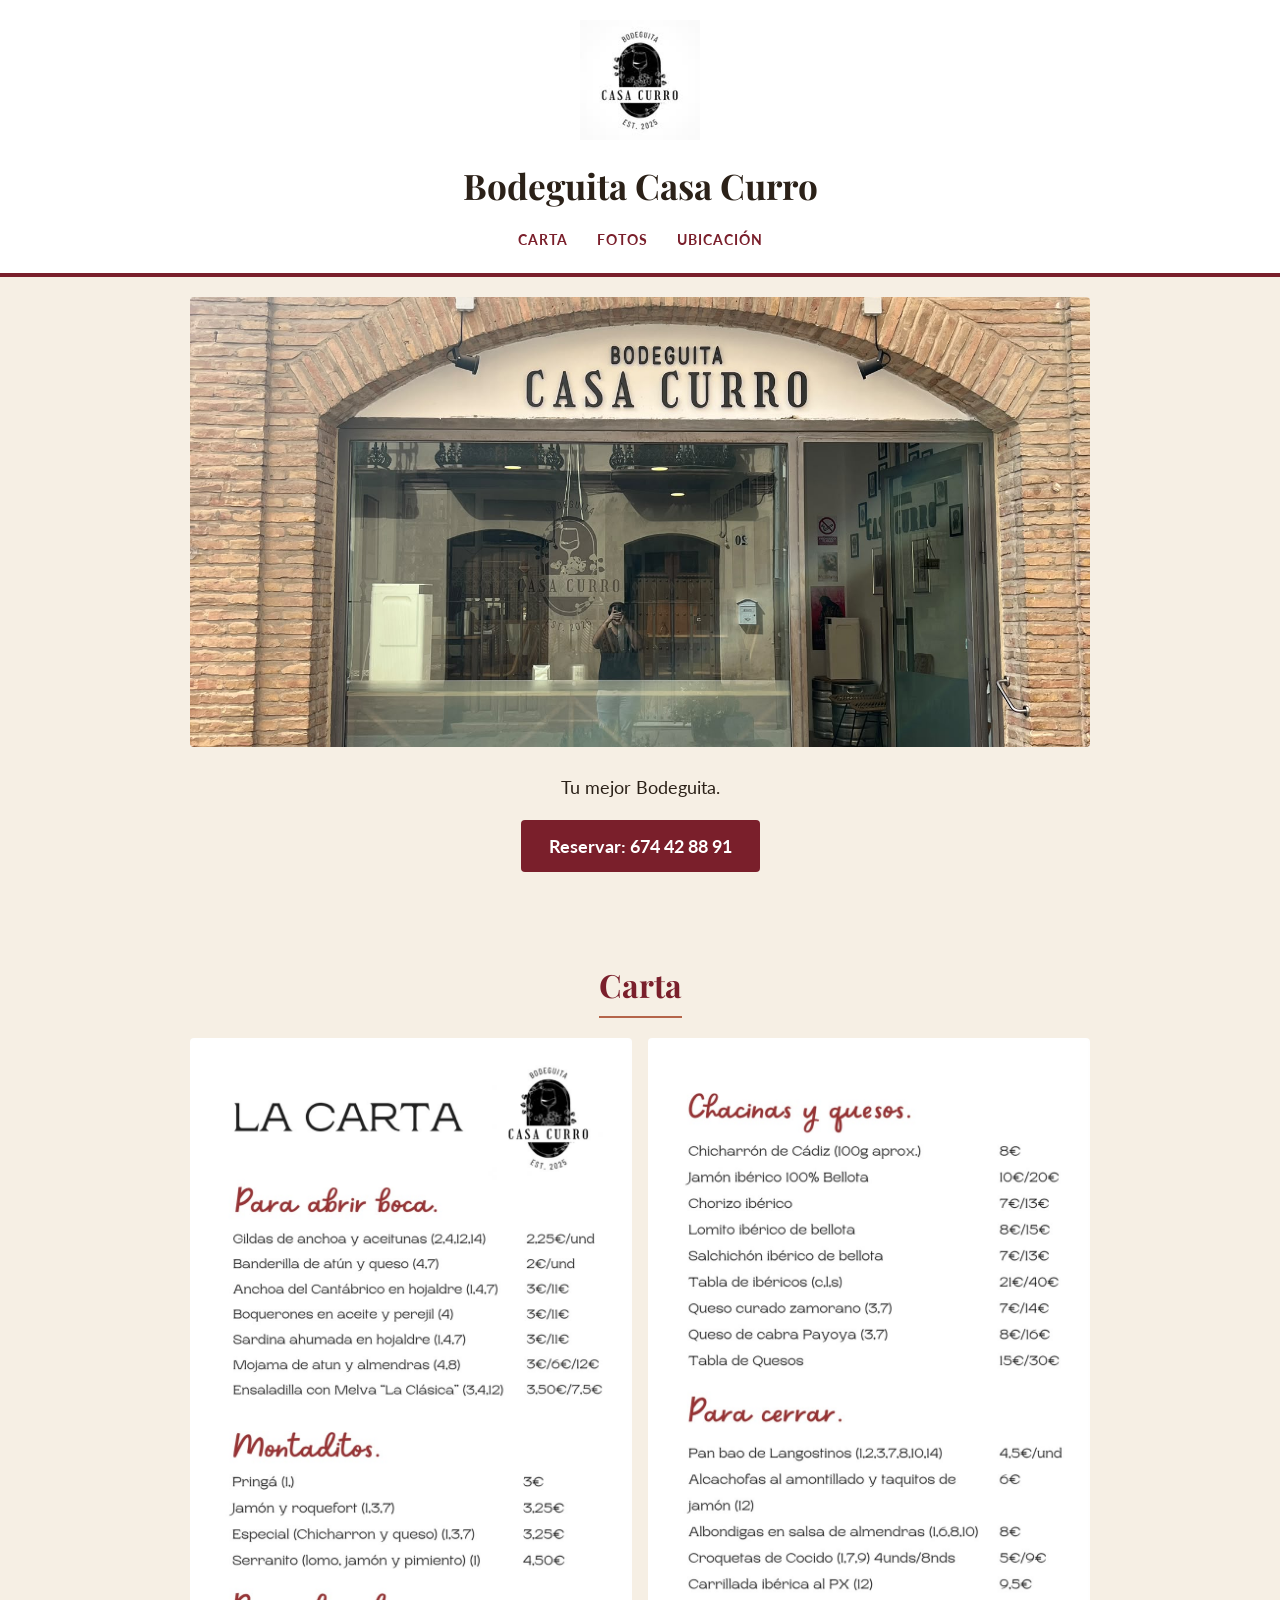
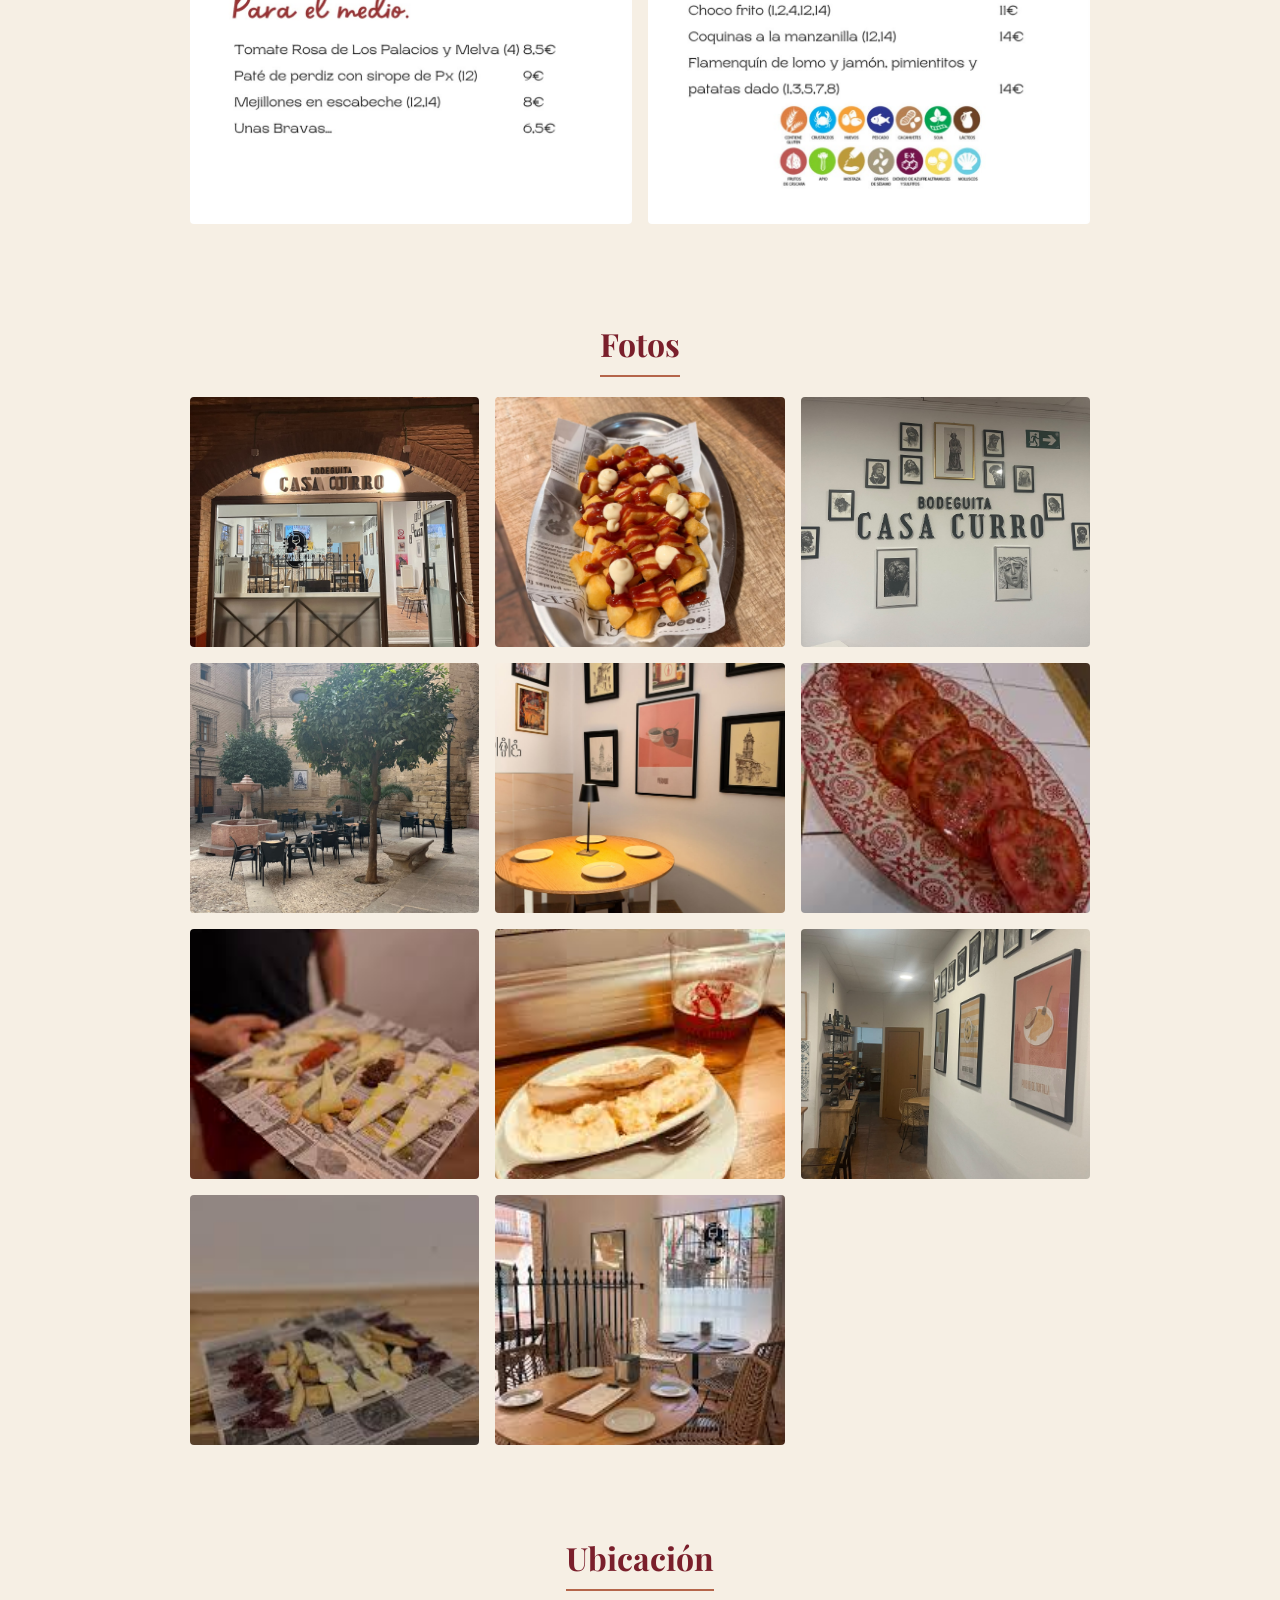
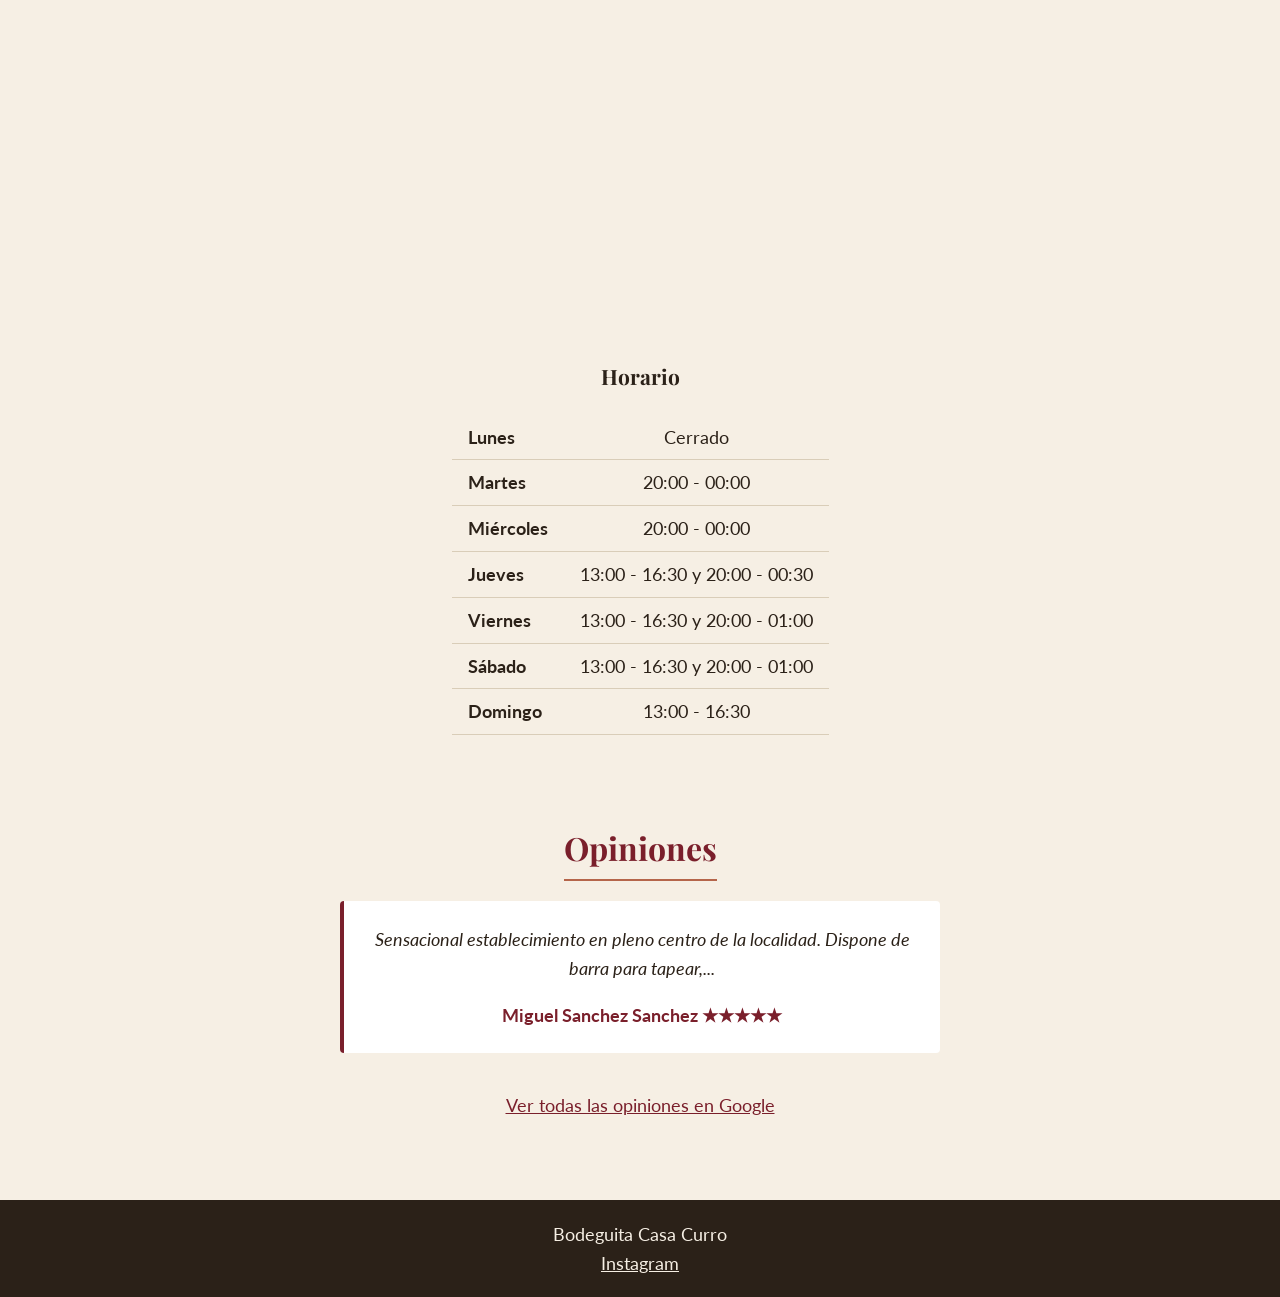
==== index.html @ da1f6a94 "Add files via upload" ====
<!DOCTYPE html>
<html lang="es">
<head>
  <meta charset="UTF-8">
  <meta name="viewport" content="width=device-width, initial-scale=1.0">
  <title>Bodeguita Casa Curro</title>
  <link rel="preconnect" href="https://fonts.googleapis.com">
  <link rel="preconnect" href="https://fonts.gstatic.com" crossorigin>
  <link href="https://fonts.googleapis.com/css2?family=Lato:wght@400;700&family=Playfair+Display:wght@600&display=swap" rel="stylesheet">
  <link rel="stylesheet" href="style.css">
</head>
<body>
  <header>
    <img src="img/logo.jpg" alt="Logo de Bodeguita Casa Curro" class="logo">
    <h1>Bodeguita Casa Curro</h1>
    <nav>
      <a href="#carta">Carta</a>
      <a href="#fotos">Fotos</a>
      <a href="#ubicacion">Ubicación</a>
    </nav>
  </header>

  <main>
    <section id="portada">
      <img src="img/foto1.jpeg" alt="Fachada de Bodeguita Casa Curro">
      <p>Tu mejor Bodeguita.</p>
      <a href="tel:+34674428891" class="boton">Reservar: 674 42 88 91</a>
    </section>

    <section id="carta">
  <h2>Carta</h2>
  <div class="carta">
    <a href="img/carta1.jpeg" target="_blank">
      <img src="img/carta1.jpeg" alt="Carta de Bodeguita Casa Curro, página 1">
    </a>
    <a href="img/carta2.jpeg" target="_blank">
      <img src="img/carta2.jpeg" alt="Carta de Bodeguita Casa Curro, página 2">
    </a>
  </div>
</section>

<section id="fotos">
  <h2>Fotos</h2>
  <div class="galeria">
    <img src="img/foto2.jpeg" alt="fuera noche  ">
    <img src="img/foto3.jpeg" alt="bravas">
    <img src="img/foto4.jpeg" alt="pared">
    <img src="img/foto5.jpeg" alt="terraza">
    <img src="img/foto6.jpeg" alt="dentro">
    <img src="img/foto7.jpg" alt="tomate">
    <img src="img/foto8.jpg" alt="quesito">
    <img src="img/foto9.jpg" alt="ensaladilla">
    <img src="img/foto10.jpeg" alt="pasillo">
    <img src="img/foto11.jpg" alt="embutido">
    <img src="img/foto12.jpg" alt="mesas">
  </div>
</section>

    <section id="ubicacion">
      <h2>Ubicación</h2>
      <iframe src="https://www.google.com/maps/embed?pb=!1m28!1m12!1m3!1d1592.782075651214!2d-4.564118273556209!3d37.02019296449866!2m3!1f0!2f0!3f0!3m2!1i1024!2i768!4f13.1!4m13!3e6!4m5!1s0xd72910049dc3c2b%3A0x95547087b2f97c3e!2sBodeguita%20Casa%20Curro%2C%20C.%20Cantareros%2C%2023%2C%2029200%20Antequera%2C%20M%C3%A1laga!3m2!1d37.0200731!2d-4.5624443999999995!4m5!1s0xd72910049dc3c2b%3A0x95547087b2f97c3e!2sBodeguita%20Casa%20Curro%2C%20C.%20Cantareros%2C%2023%2C%2029200%20Antequera%2C%20M%C3%A1laga!3m2!1d37.0200731!2d-4.5624443999999995!5e0!3m2!1ses!2ses!4v1791510174950!5m2!1ses!2ses" width="600" height="450" style="border:0;" allowfullscreen="" loading="lazy" referrerpolicy="strict-origin-when-cross-origin"></iframe>
      <h3>Horario</h3>
      <table>
        <tr>
          <td>Lunes</td>
          <td>Cerrado</td>
        </tr>
        <tr>
          <td>Martes</td>
          <td>20:00 - 00:00</td>
        </tr>
        <tr>
          <td>Miércoles</td>
          <td>20:00 - 00:00</td>
        </tr>
        <tr>
          <td>Jueves</td>
          <td>13:00 - 16:30 y 20:00 - 00:30</td>
        </tr>
        <tr>
          <td>Viernes</td>
          <td>13:00 - 16:30 y 20:00 - 01:00</td>
        </tr>
        <tr>
          <td>Sábado</td>
          <td>13:00 - 16:30 y 20:00 - 01:00</td>
        </tr>
        <tr>
          <td>Domingo</td>
          <td>13:00 - 16:30</td>
        </tr>
      </table>
    </section>
    <section id="resenas">
  <h2>Opiniones</h2>
  <div class="resenas">
    <blockquote class="resena activa">
      <p>Sensacional establecimiento en pleno centro de la localidad. Dispone de barra para tapear,...</p>
      <cite>
Miguel Sanchez Sanchez ★★★★★</cite>
    </blockquote>
    <blockquote class="resena">
      <p>Típico sitio con una carta de las que a todos nos gustan, todo buenísimo, buena atención y trato y sobre todo a muy buen precio...</p>
      <cite>mcg ★★★★★</cite>
    </blockquote>
    <blockquote class="resena">
      <p>Una bodega, tipo abacería podríamos decir, donde disfrutar de una buena y fría cerveza o vino entre amigos...</p>
      <cite>Juande Peramos ★★★★</cite>
    </blockquote>
    <blockquote class="resena">
      <p>Buen servicio,personal muy agradable.
Comida muy buena.</p>
      <cite>Natalia Vegas Perdiguero ★★★★★</cite>
    </blockquote>
    <blockquote class="resena">
      <p>Muy buen ambiente, trato muy agradable por parte de Javi y Felix, sin duda para volver a repetir</p>
      <cite>Maria Pilar Garrido ★★★★★</cite>
    </blockquote>
    <blockquote class="resena">
      <p>En primer lugar el servicio es de primera categoría: amables, simpáticos y con don de gentes...</p>
      <cite>Pablo Vegas Castillo ★★★★★</cite>
    </blockquote>
    <blockquote class="resena">
      <p>Un lugar para repetir, sin duda alguna. El trato del personal ha sido maravilloso, la comida muy buena y el ambiente ideal.</p>
      <cite>Rosana Romero ★★★★★</cite>
    </blockquote>
    <blockquote class="resena">
      <p>De 10 estuve con mis amigos; comimos y nos atendieron genial, </p>
      <cite>Salvador Ruiz García ★★★★★</cite>
    </blockquote>
    <blockquote class="resena">
      <p>Lugar muy agradable y con una comida de primera calidad, con un trato inmejorable tanto por Paco, Félix y Javi...</p>
      <cite>Ana Belén Gutiérrez Martos ★★★★★</cite>
    </blockquote>
    <blockquote class="resena">
      <p>Buen ambiente y muy buena comida.
Buen sitio para tapear o raciones</p>
      <cite>José María Tortosa ★★★★★</cite>
    </blockquote>
  </div>
  <a href="https://share.google/G8YqFskOZqT29hOip" target="_blank">Ver todas las opiniones en Google</a>
</section>
  </main>

  <footer>
    <p>Bodeguita Casa Curro</p>
    <p><a href="https://www.instagram.com/casacurro_bodeguita/" target="_blank">Instagram</a></p>
  </footer>
   <script src="script.js"></script>
</body>
</html>
---- style.css ----
:root {
  --crema: #f6efe4;
  --texto: #2b2118;
  --vino: #7a1f2b;
  --ladrillo: #b5654a;
}

body {
  background-color: var(--crema);
  color: var(--texto);
  font-family: 'Lato', sans-serif;
  font-size: 18px;
  line-height: 1.6;
  margin: 0;
}

h1, h2, h3 {
  font-family: 'Playfair Display', serif;
}

header {
  background-color: white;
  text-align: center;
  padding: 20px;
  border-bottom: 4px solid var(--vino);
}
header h1 {
  margin: 10px 0;
  font-size: 2.2rem;
}
nav a {
  color: var(--vino);
  font-weight: 700;
  font-size: 14px;
  letter-spacing: 1px;
  text-transform: uppercase;
  text-decoration: none;
  margin: 0 12px;
}
nav a:hover {
  color: var(--ladrillo);
}

main {
  max-width: 900px;
  margin: 0 auto;
  padding: 20px;
}
section {
  margin-bottom: 60px;
  text-align: center;
}
h2 {
  display: inline-block;
  color: var(--vino);
  font-size: 2rem;
  margin-bottom: 20px;
  padding-bottom: 6px;
  border-bottom: 2px solid var(--ladrillo);
}

img {
  max-width: 100%;
  border-radius: 4px;
}
.logo {
  width: 120px;
  border-radius: 0;
}
#portada img {
  width: 100%;
  max-height: 450px;
  object-fit: cover;
}

.boton {
  display: inline-block;
  background-color: var(--vino);
  color: white;
  padding: 12px 28px;
  border-radius: 4px;
  font-weight: 700;
  text-decoration: none;
}
.boton:hover {
  background-color: var(--ladrillo);
}

.galeria {
  display: grid;
  grid-template-columns: repeat(auto-fit, minmax(250px, 1fr));
  gap: 16px;
}
.galeria img {
  width: 100%;
  height: 250px;
  object-fit: cover;
}

table {
  margin: 0 auto;
  border-collapse: collapse;
}
td {
  padding: 8px 16px;
  border-bottom: 1px solid #d9cdb8;
}
td:first-child {
  font-weight: 700;
  text-align: left;
}

a {
  color: var(--vino);
}

iframe {
  width: 100%;
  height: 300px;
  border: 0;
  border-radius: 4px;
  margin-top: 20px;
}

footer {
  background-color: var(--texto);
  color: var(--crema);
  text-align: center;
  padding: 20px;
}
footer p {
  margin: 0;
}
footer a {
  color: var(--crema);
}
.carta {
  display: grid;
  grid-template-columns: repeat(auto-fit, minmax(280px, 1fr));
  gap: 16px;
}
.carta img {
  width: 100%;
}
.resenas {
  max-width: 600px;
  margin: 0 auto 20px;
  min-height: 170px;
}
.resena {
  display: none;
  margin: 0;
  padding: 24px;
  background-color: white;
  border-left: 4px solid var(--vino);
  border-radius: 4px;
}
.resena.activa {
  display: block;
}
.resena p {
  font-style: italic;
  margin-top: 0;
}
.resena cite {
  font-style: normal;
  font-weight: 700;
  color: var(--vino);
}
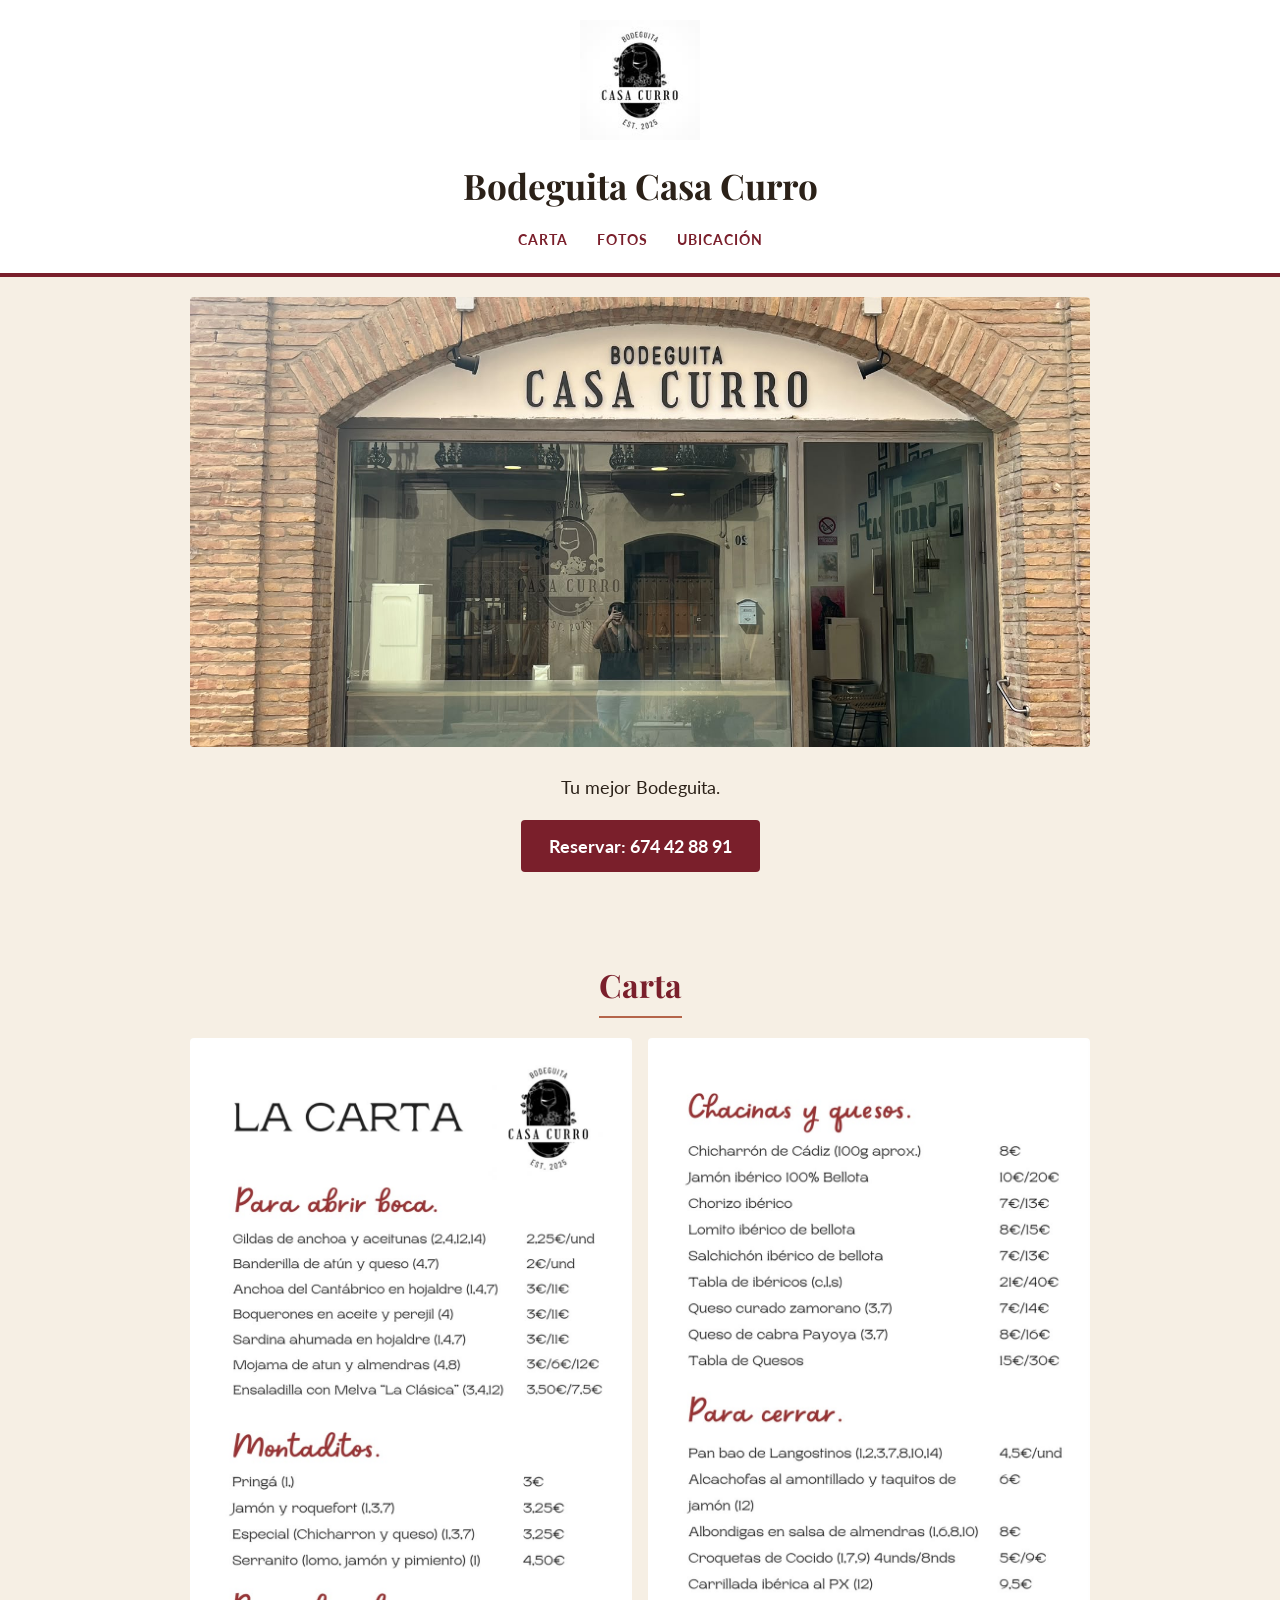
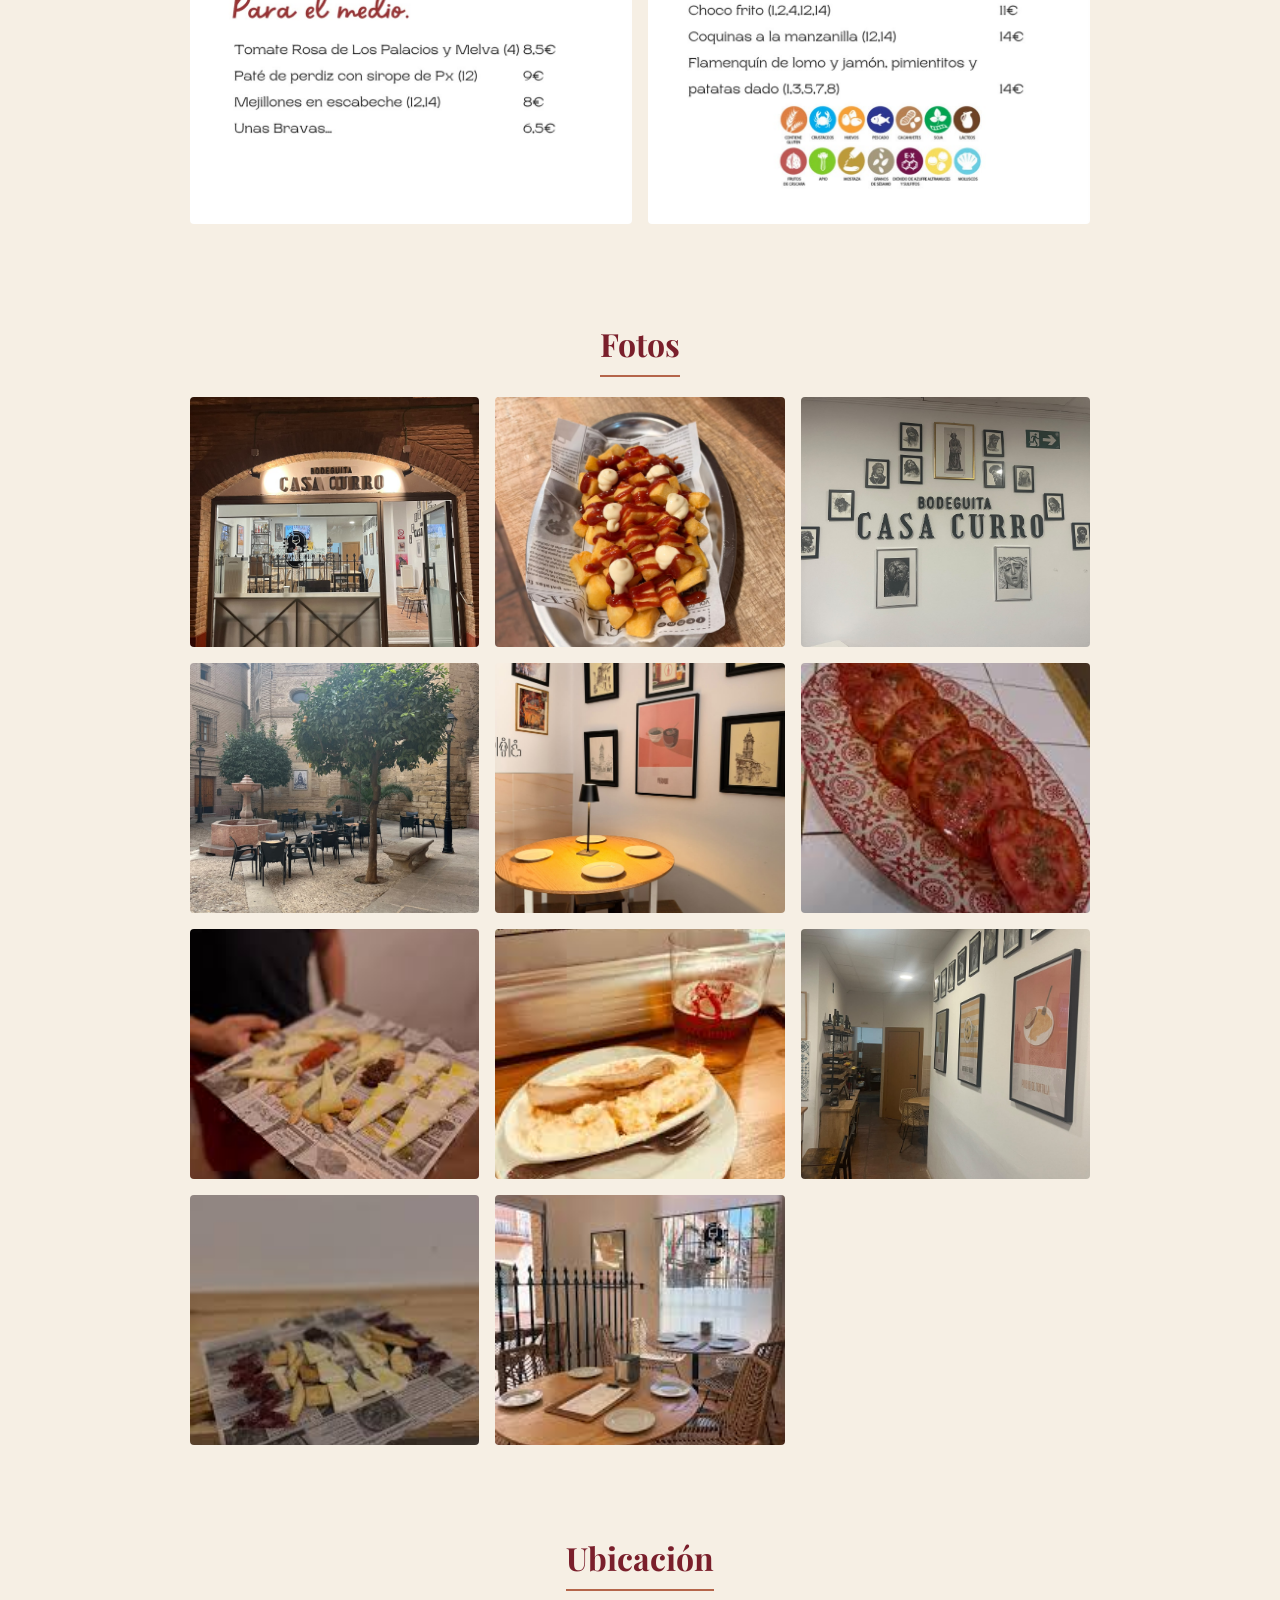
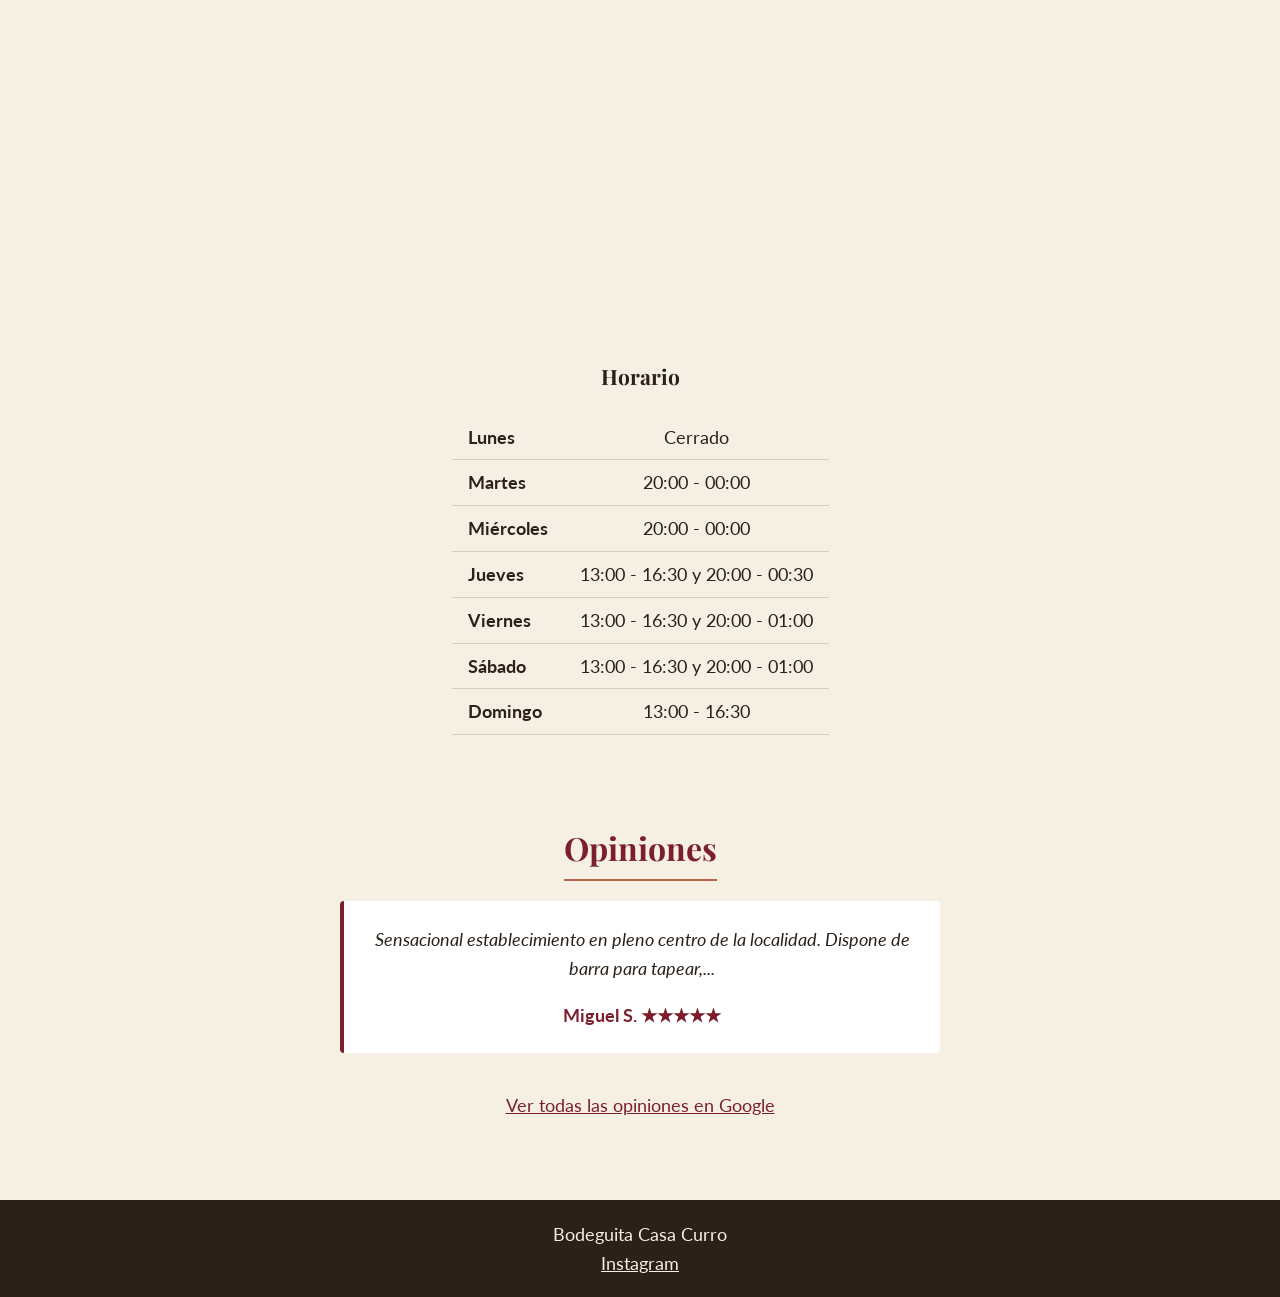
==== commit c3ff4690: "Add files via upload" ====
--- a/index.html
+++ b/index.html
@@ -3,7 +3,8 @@
 <head>
   <meta charset="UTF-8">
   <meta name="viewport" content="width=device-width, initial-scale=1.0">
-  <title>Bodeguita Casa Curro</title>
+  <title>Bodeguita Casa Curro | Bar de tapas en Antequera</title>
+  <meta name="description" content="Bodeguita Casa Curro en Antequera: carta, horario, ubicación y reservas por teléfono.">
   <link rel="preconnect" href="https://fonts.googleapis.com">
   <link rel="preconnect" href="https://fonts.gstatic.com" crossorigin>
   <link href="https://fonts.googleapis.com/css2?family=Lato:wght@400;700&family=Playfair+Display:wght@600&display=swap" rel="stylesheet">
@@ -97,7 +98,7 @@
     <blockquote class="resena activa">
       <p>Sensacional establecimiento en pleno centro de la localidad. Dispone de barra para tapear,...</p>
       <cite>
-Miguel Sanchez Sanchez ★★★★★</cite>
+Miguel S. ★★★★★</cite>
     </blockquote>
     <blockquote class="resena">
       <p>Típico sitio con una carta de las que a todos nos gustan, todo buenísimo, buena atención y trato y sobre todo a muy buen precio...</p>
@@ -105,37 +106,37 @@
     </blockquote>
     <blockquote class="resena">
       <p>Una bodega, tipo abacería podríamos decir, donde disfrutar de una buena y fría cerveza o vino entre amigos...</p>
-      <cite>Juande Peramos ★★★★</cite>
+      <cite>Juande P. ★★★★</cite>
     </blockquote>
     <blockquote class="resena">
       <p>Buen servicio,personal muy agradable.
 Comida muy buena.</p>
-      <cite>Natalia Vegas Perdiguero ★★★★★</cite>
+      <cite>Natalia V. ★★★★★</cite>
     </blockquote>
     <blockquote class="resena">
       <p>Muy buen ambiente, trato muy agradable por parte de Javi y Felix, sin duda para volver a repetir</p>
-      <cite>Maria Pilar Garrido ★★★★★</cite>
+      <cite>Maria Pilar G. ★★★★★</cite>
     </blockquote>
     <blockquote class="resena">
       <p>En primer lugar el servicio es de primera categoría: amables, simpáticos y con don de gentes...</p>
-      <cite>Pablo Vegas Castillo ★★★★★</cite>
+      <cite>Pablo V. ★★★★★</cite>
     </blockquote>
     <blockquote class="resena">
       <p>Un lugar para repetir, sin duda alguna. El trato del personal ha sido maravilloso, la comida muy buena y el ambiente ideal.</p>
-      <cite>Rosana Romero ★★★★★</cite>
+      <cite>Rosana R. ★★★★★</cite>
     </blockquote>
     <blockquote class="resena">
       <p>De 10 estuve con mis amigos; comimos y nos atendieron genial, </p>
-      <cite>Salvador Ruiz García ★★★★★</cite>
+      <cite>Salvador R. ★★★★★</cite>
     </blockquote>
     <blockquote class="resena">
       <p>Lugar muy agradable y con una comida de primera calidad, con un trato inmejorable tanto por Paco, Félix y Javi...</p>
-      <cite>Ana Belén Gutiérrez Martos ★★★★★</cite>
+      <cite>Ana Belén G. ★★★★★</cite>
     </blockquote>
     <blockquote class="resena">
       <p>Buen ambiente y muy buena comida.
 Buen sitio para tapear o raciones</p>
-      <cite>José María Tortosa ★★★★★</cite>
+      <cite>José María T. ★★★★★</cite>
     </blockquote>
   </div>
   <a href="https://share.google/G8YqFskOZqT29hOip" target="_blank">Ver todas las opiniones en Google</a>
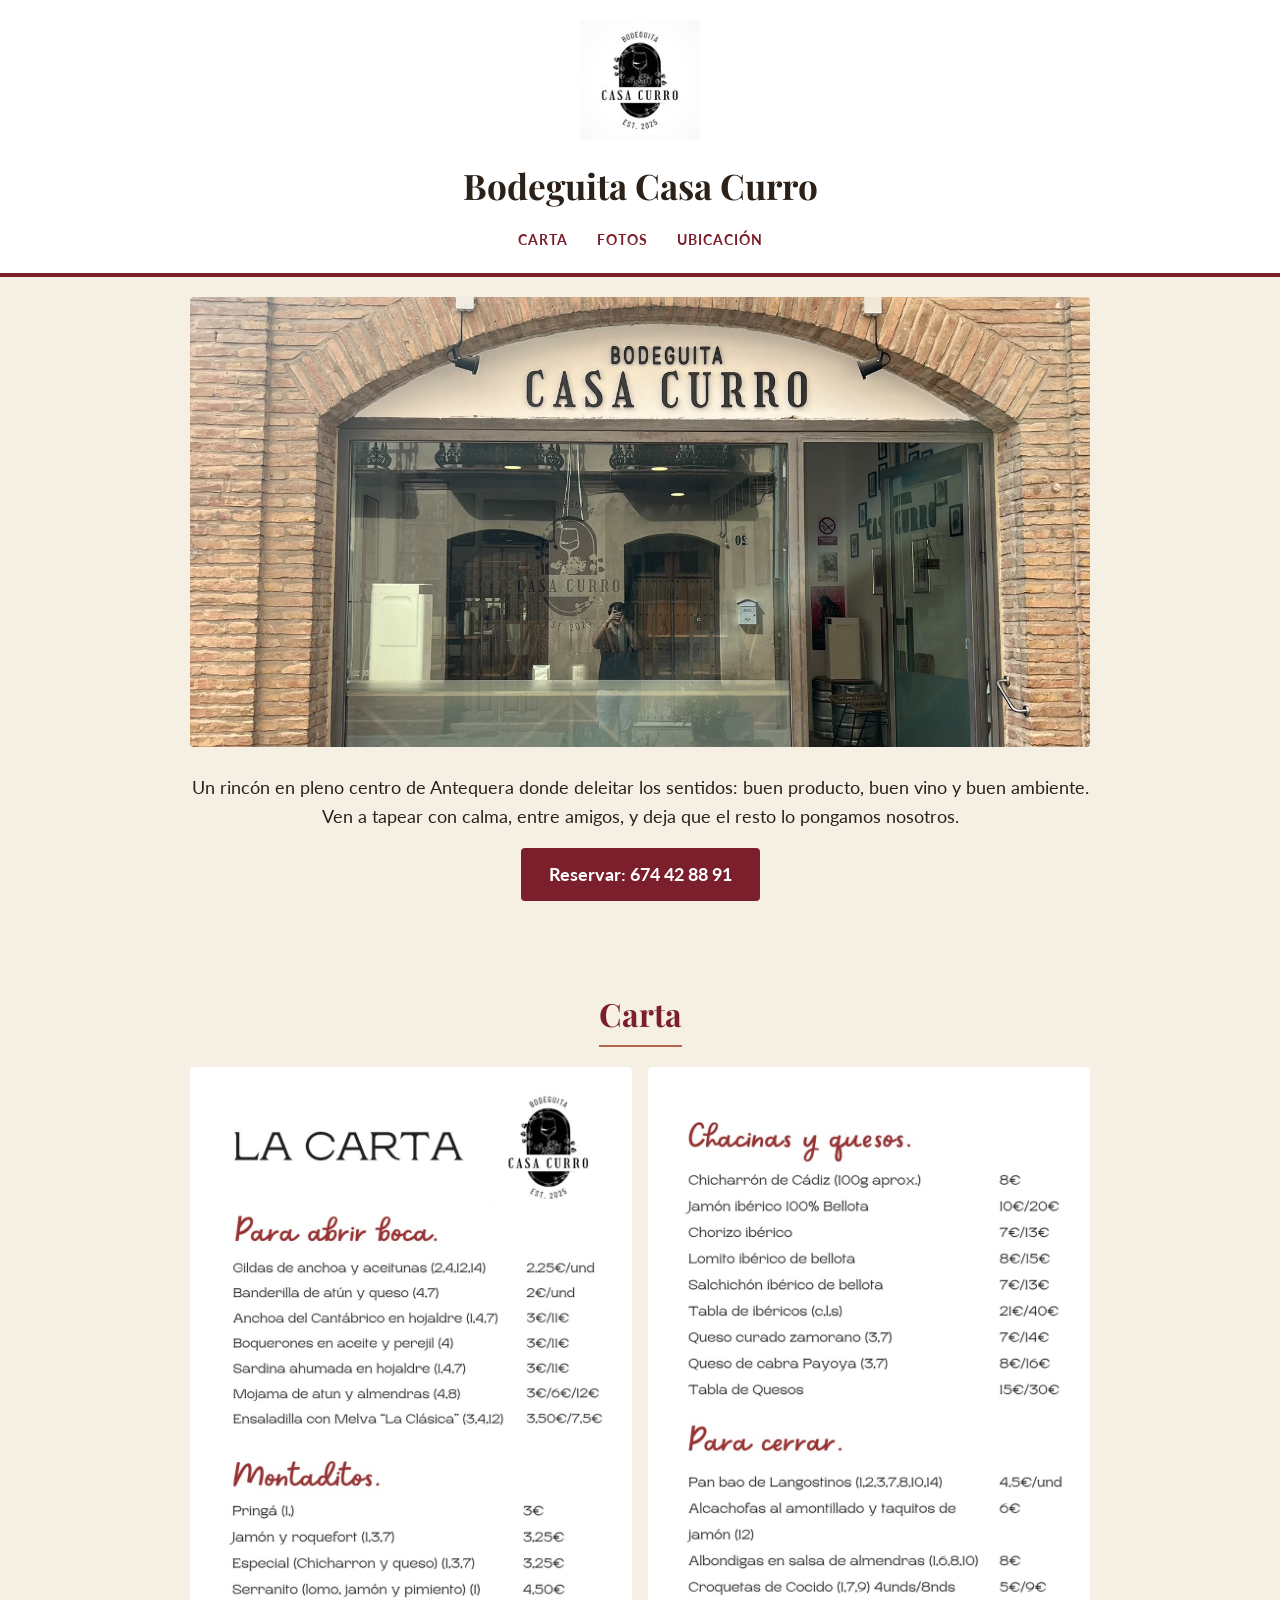
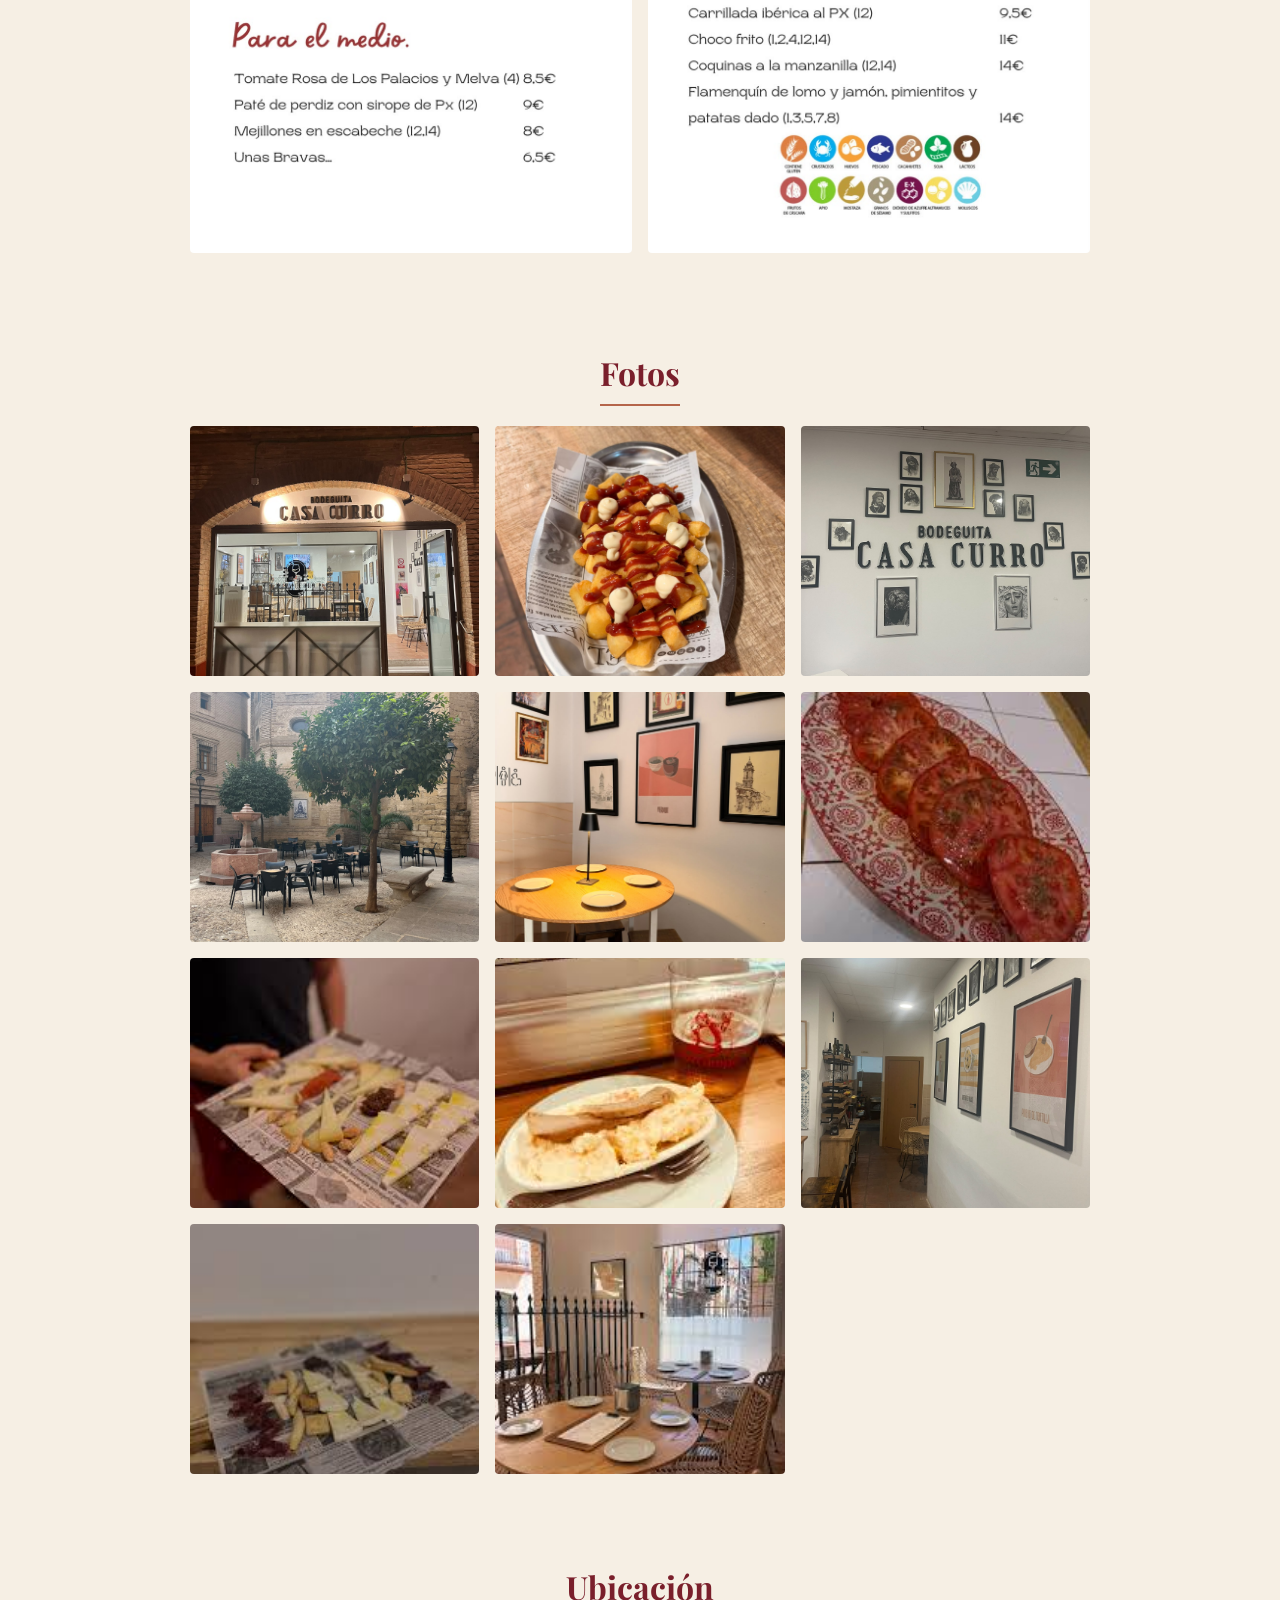
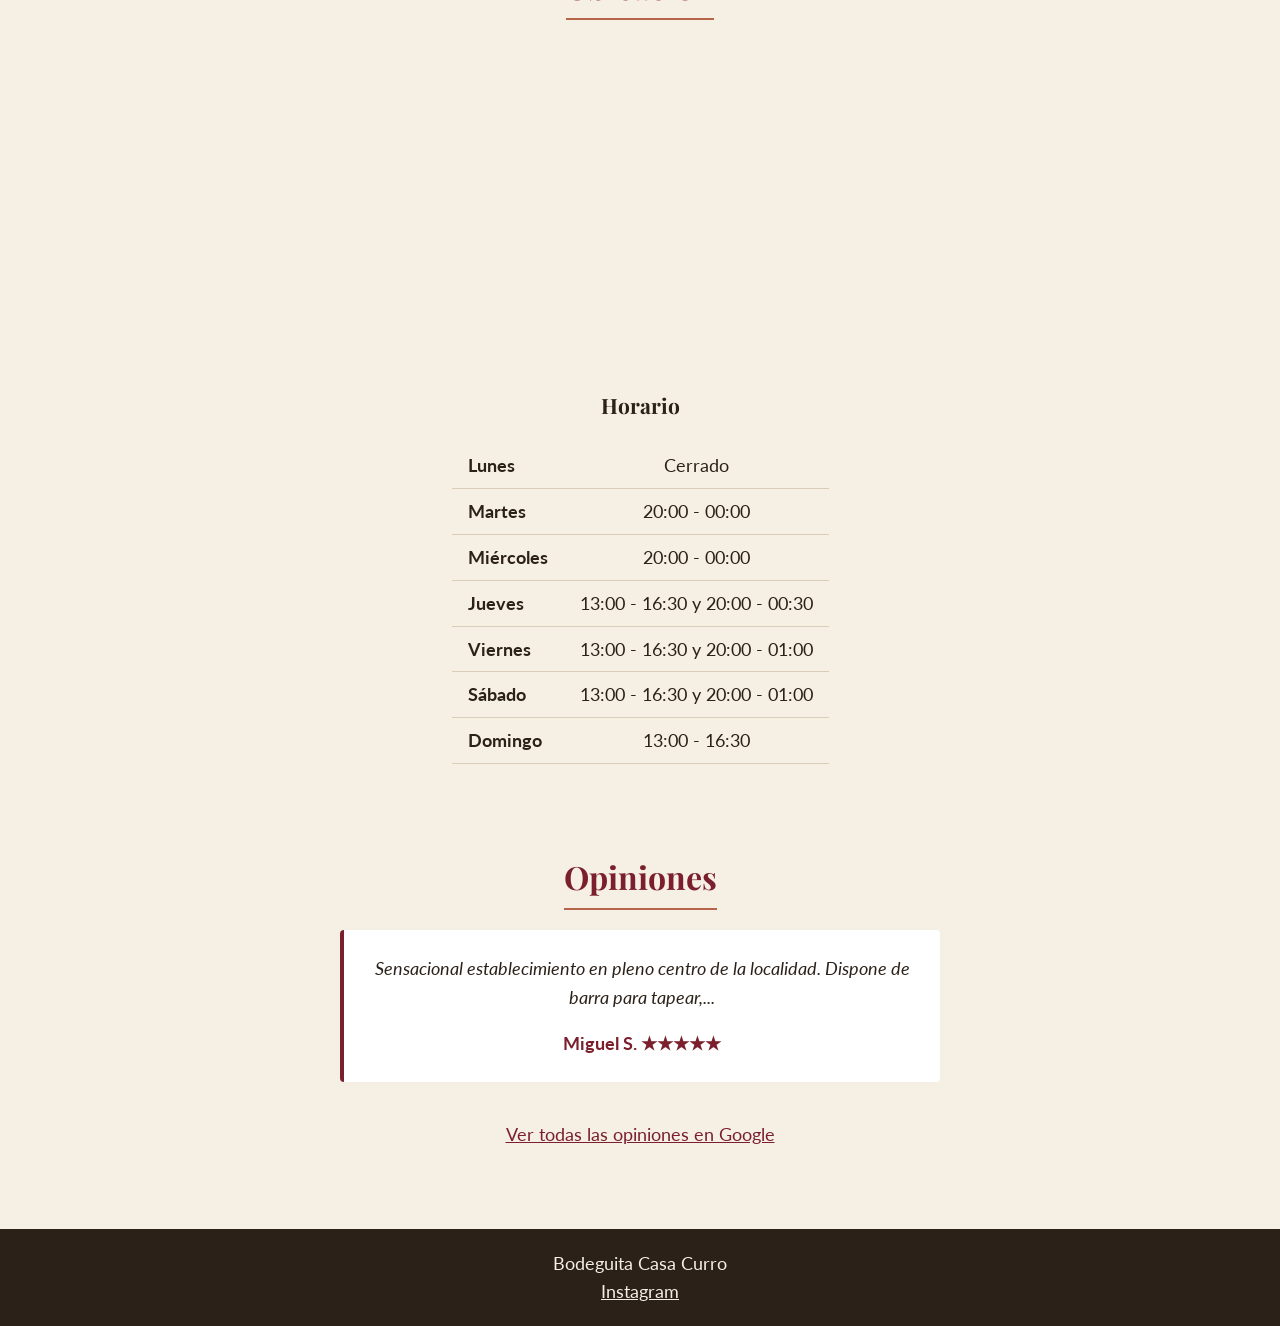
==== commit c2830cd7: "Add files via upload" ====
--- a/index.html
+++ b/index.html
@@ -24,7 +24,7 @@
   <main>
     <section id="portada">
       <img src="img/foto1.jpeg" alt="Fachada de Bodeguita Casa Curro">
-      <p>Tu mejor Bodeguita.</p>
+      <p>Un rincón en pleno centro de Antequera donde deleitar los sentidos: buen producto, buen vino y buen ambiente. Ven a tapear con calma, entre amigos, y deja que el resto lo pongamos nosotros.</p>
       <a href="tel:+34674428891" class="boton">Reservar: 674 42 88 91</a>
     </section>
 
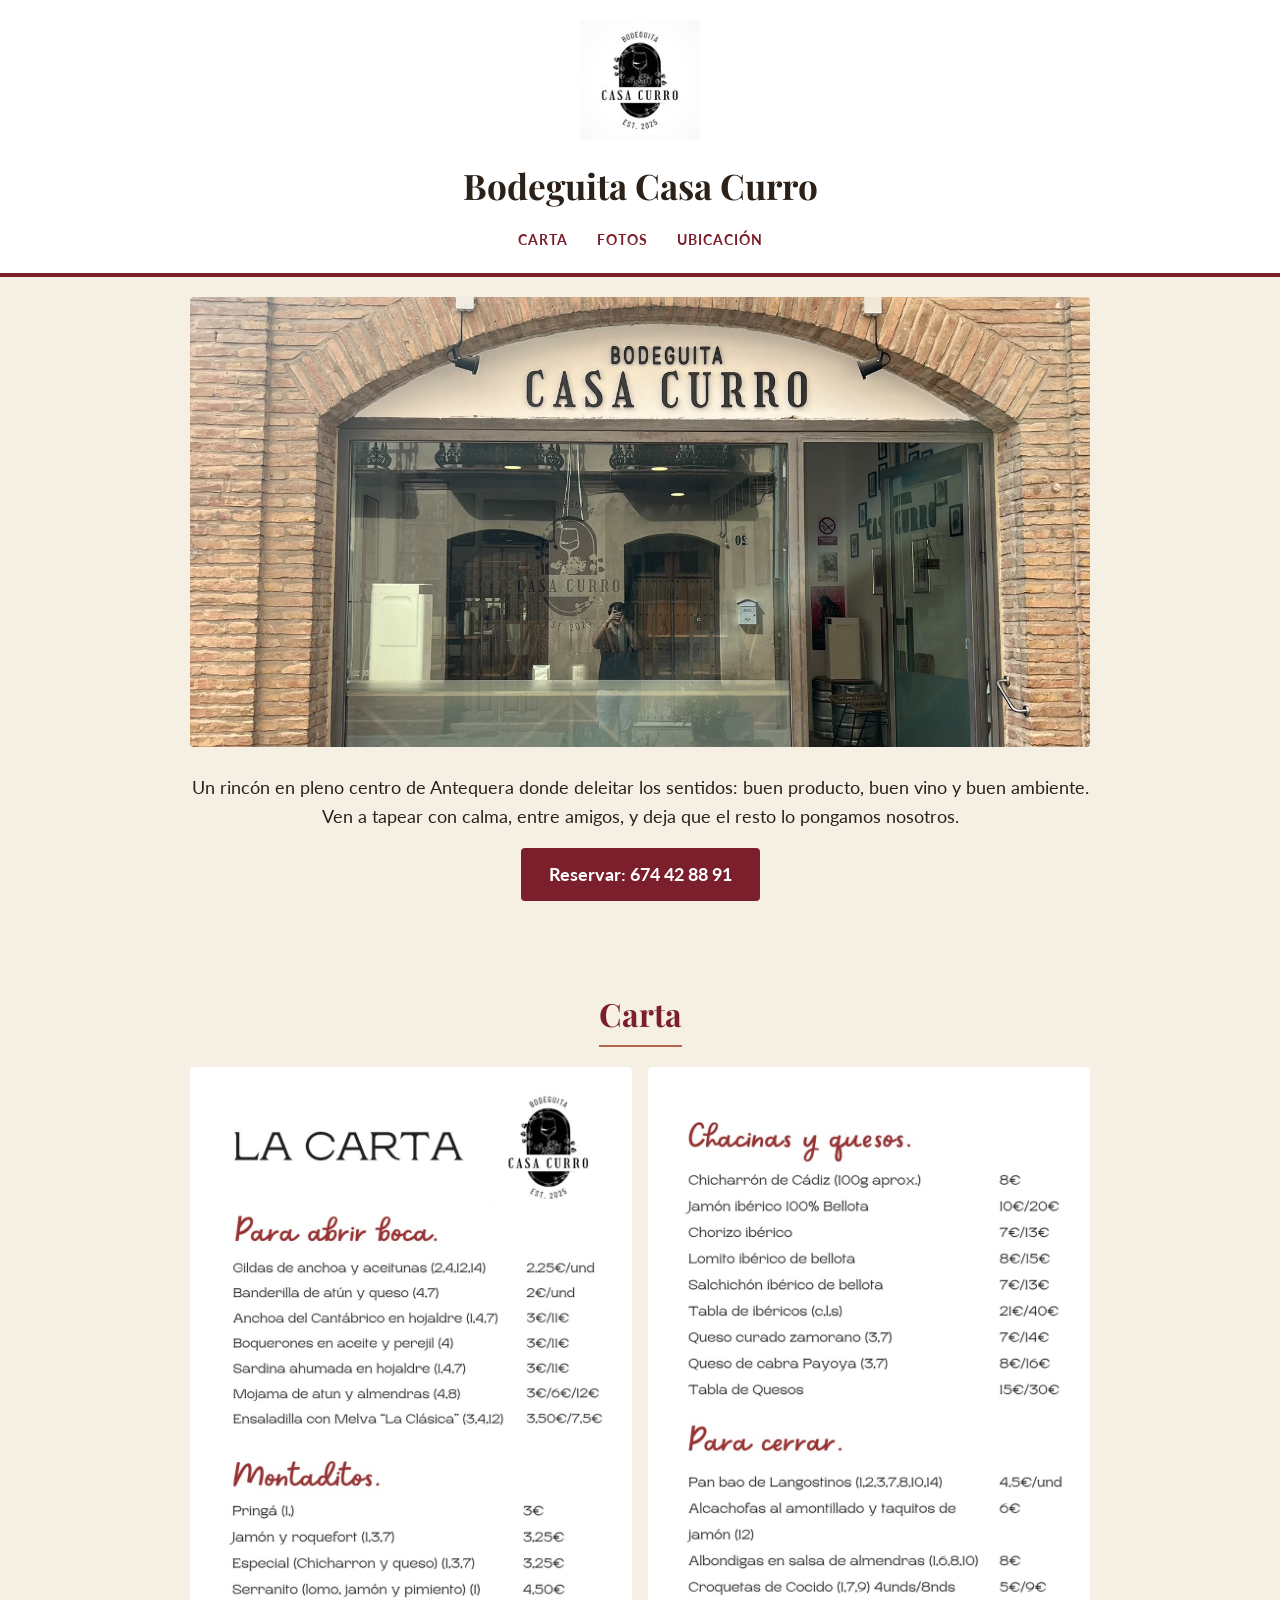
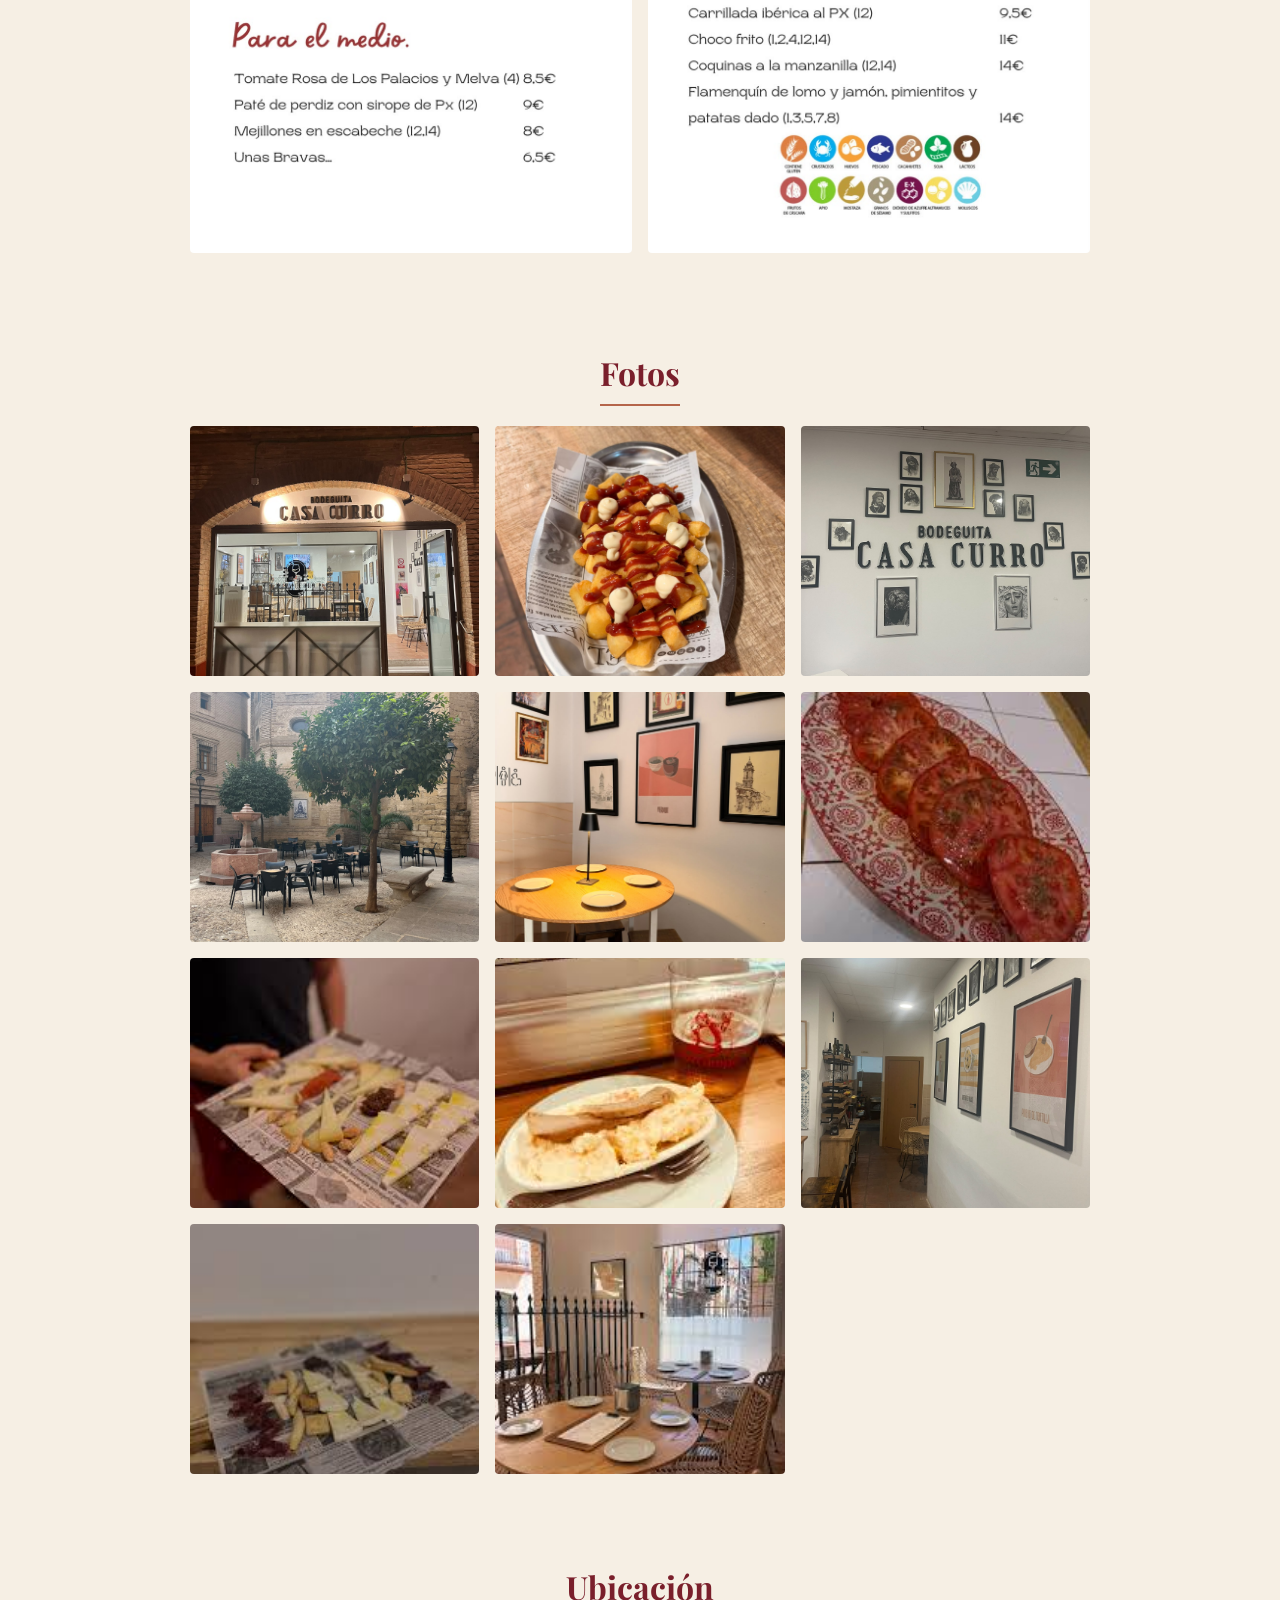
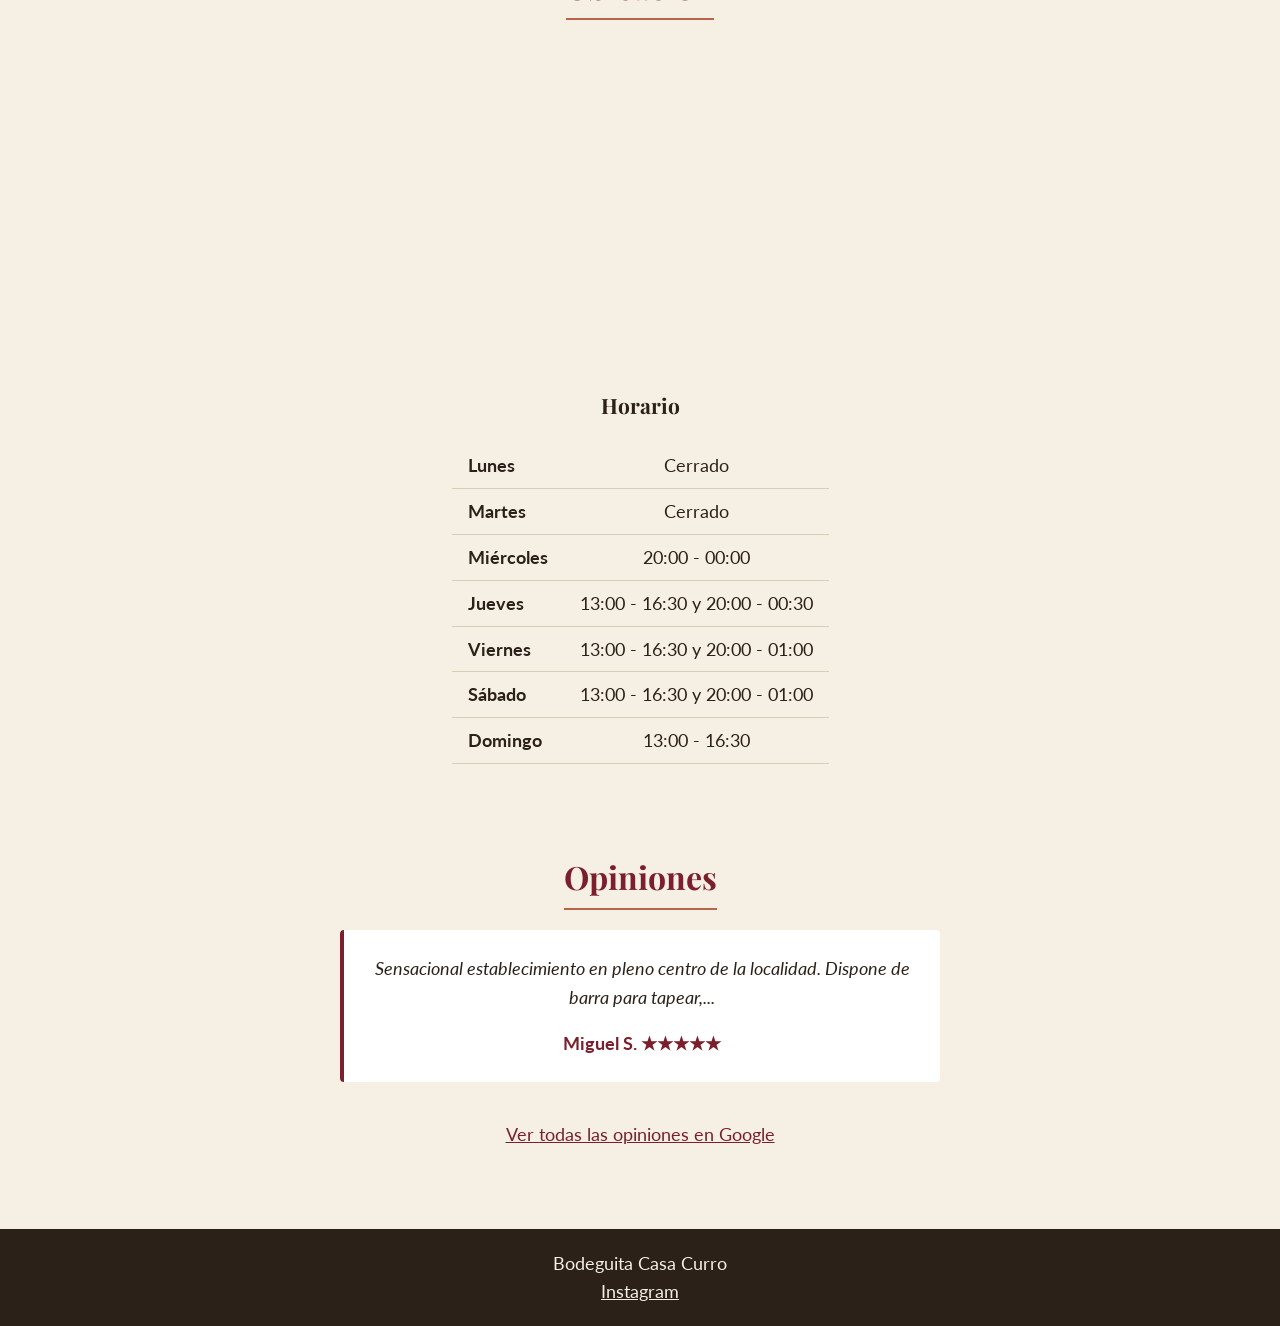
==== commit dfd3166a: "Add files via upload" ====
--- a/index.html
+++ b/index.html
@@ -68,7 +68,7 @@
         </tr>
         <tr>
           <td>Martes</td>
-          <td>20:00 - 00:00</td>
+          <td>Cerrado</td>
         </tr>
         <tr>
           <td>Miércoles</td>
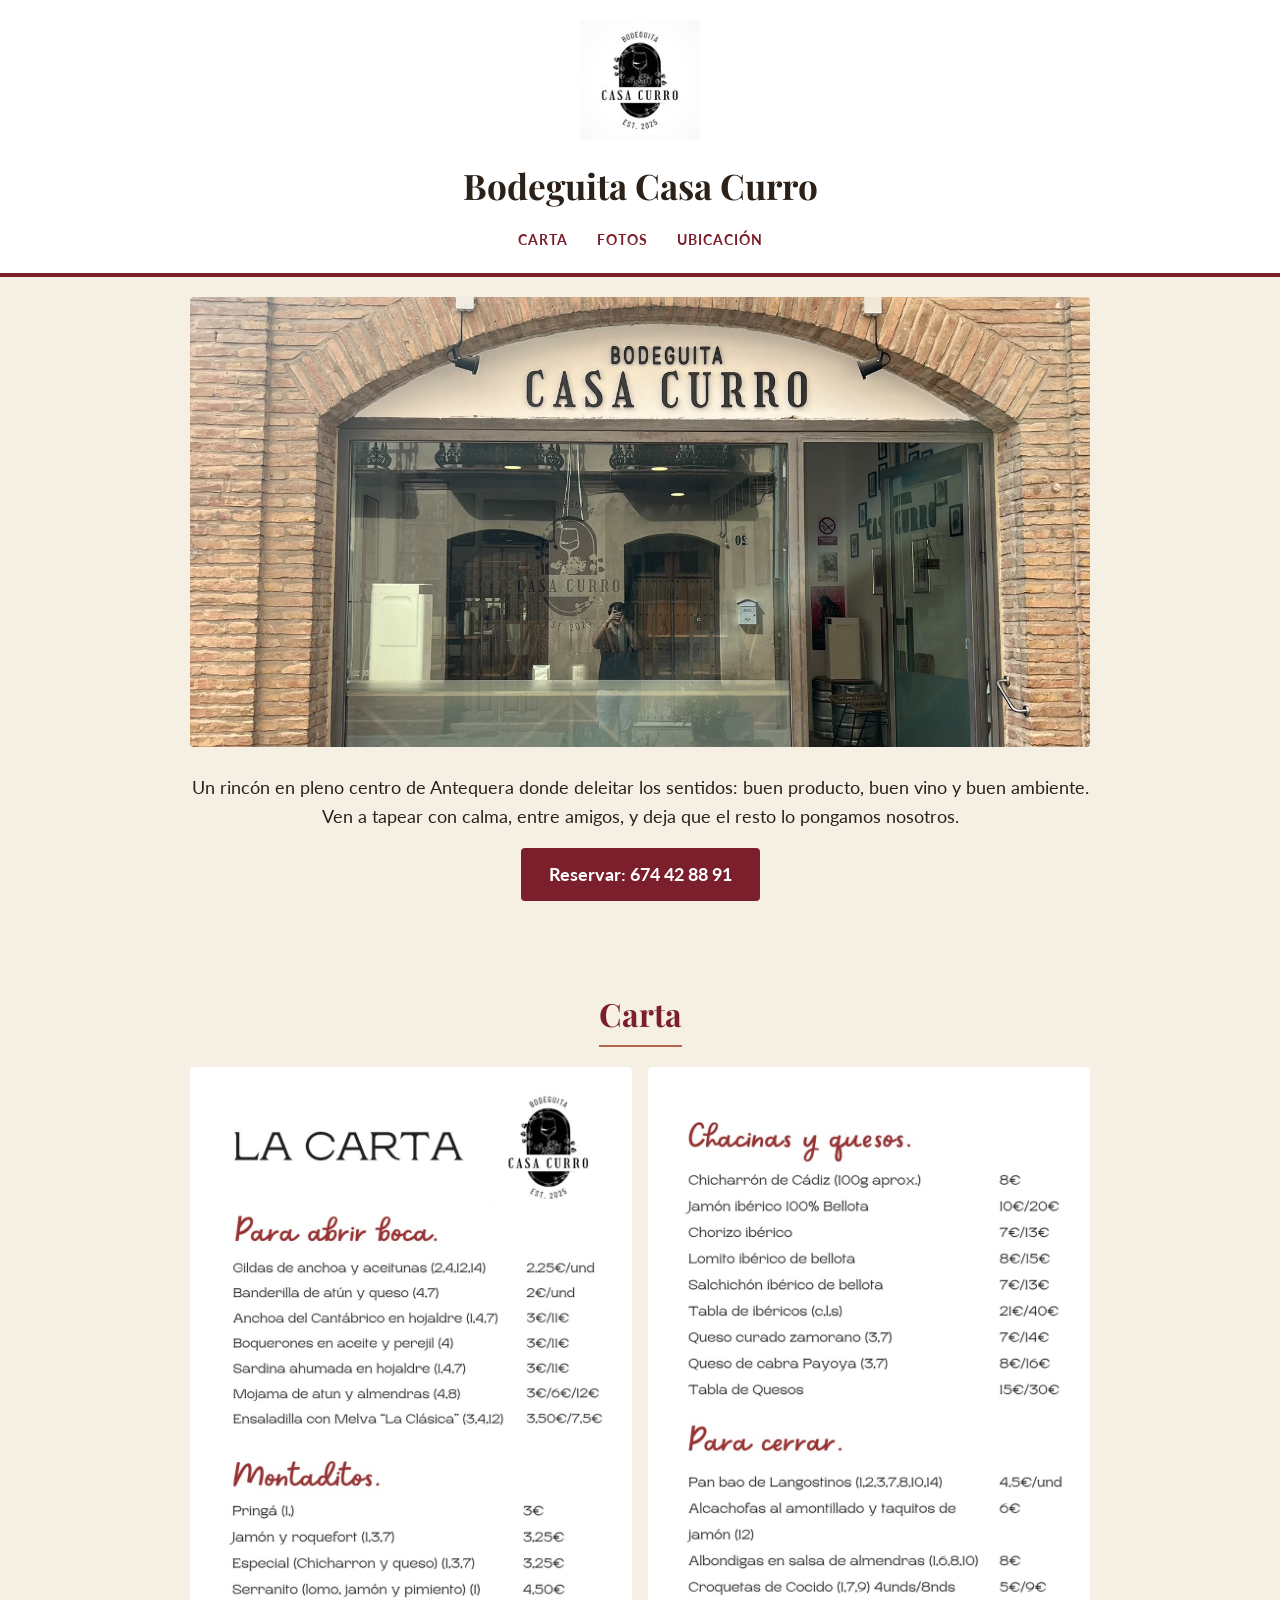
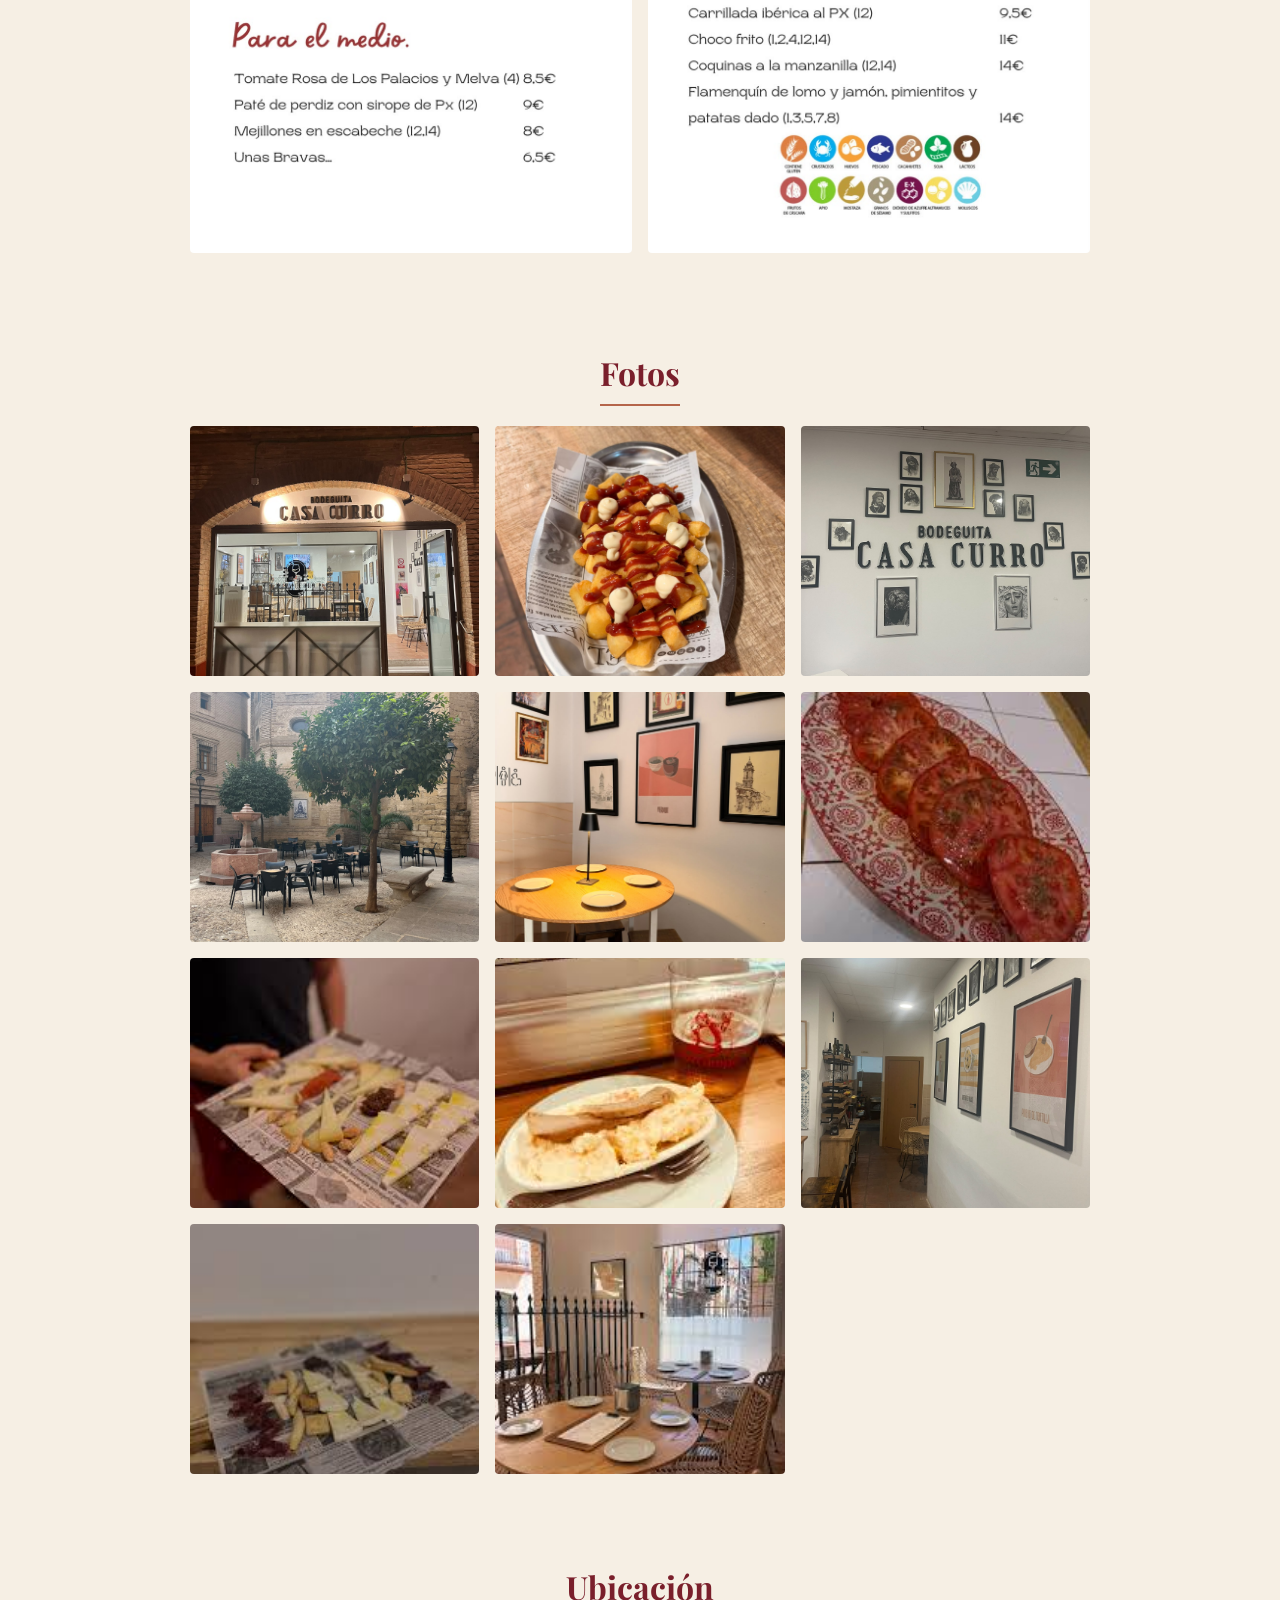
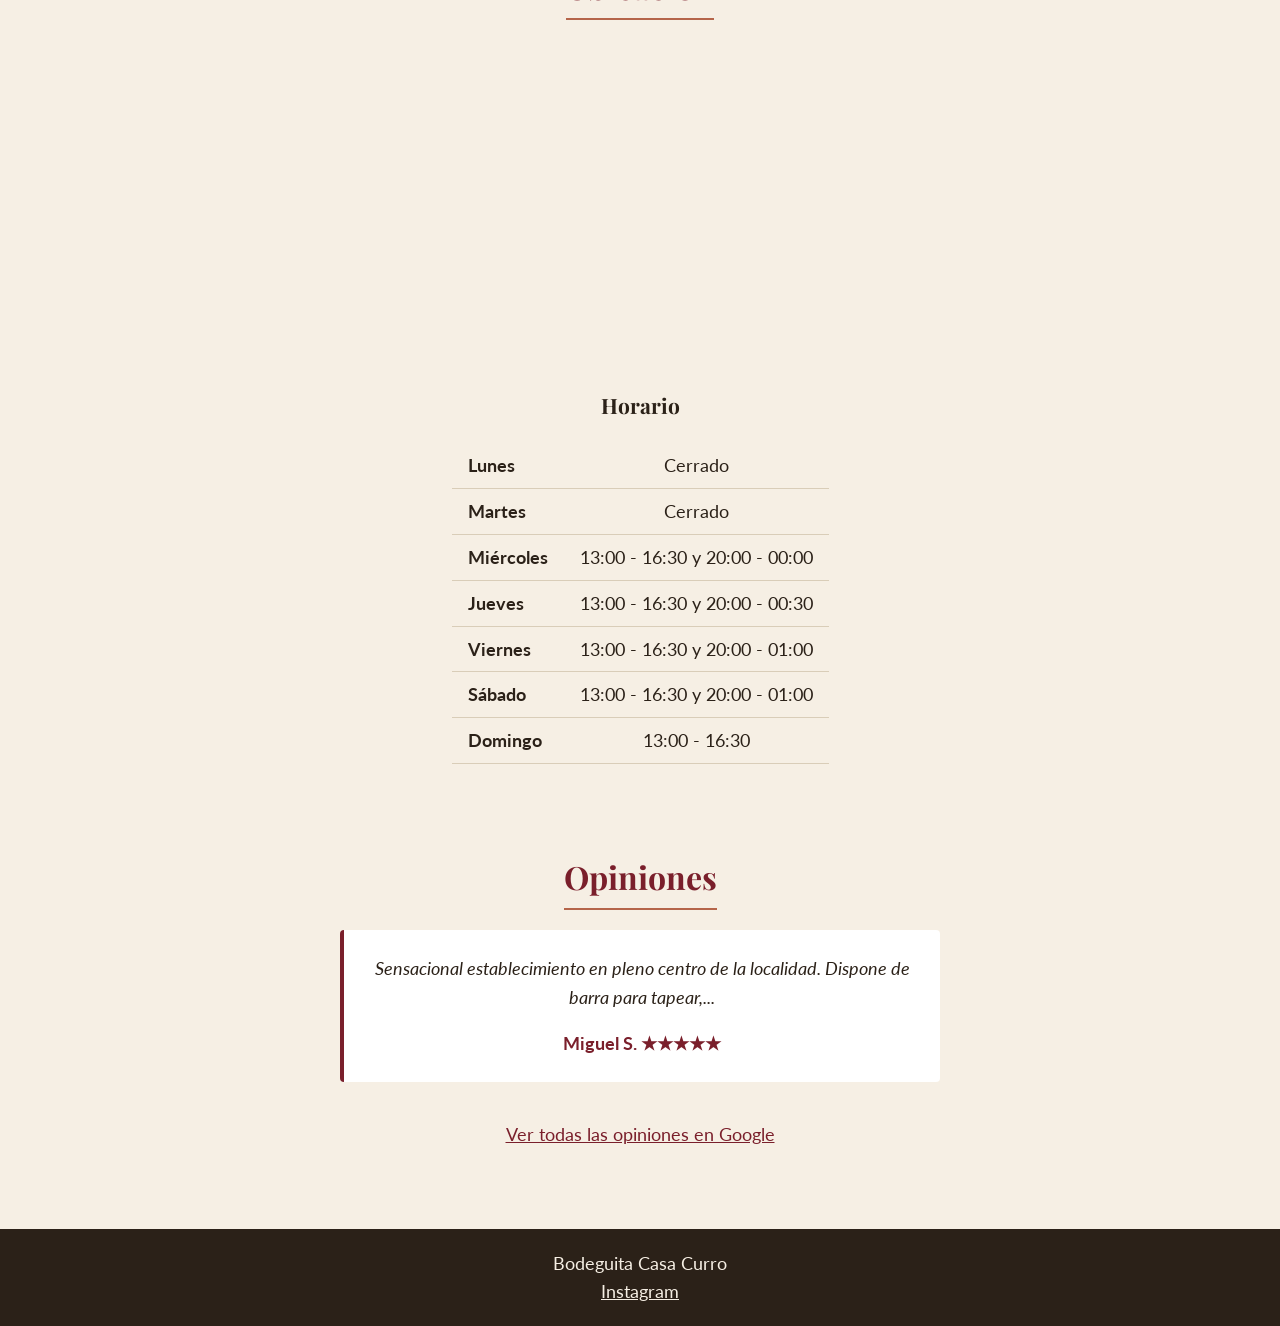
==== commit 6dcca90e: "Add files via upload" ====
--- a/index.html
+++ b/index.html
@@ -72,7 +72,7 @@
         </tr>
         <tr>
           <td>Miércoles</td>
-          <td>20:00 - 00:00</td>
+          <td>13:00 - 16:30 y 20:00 - 00:00</td>
         </tr>
         <tr>
           <td>Jueves</td>
